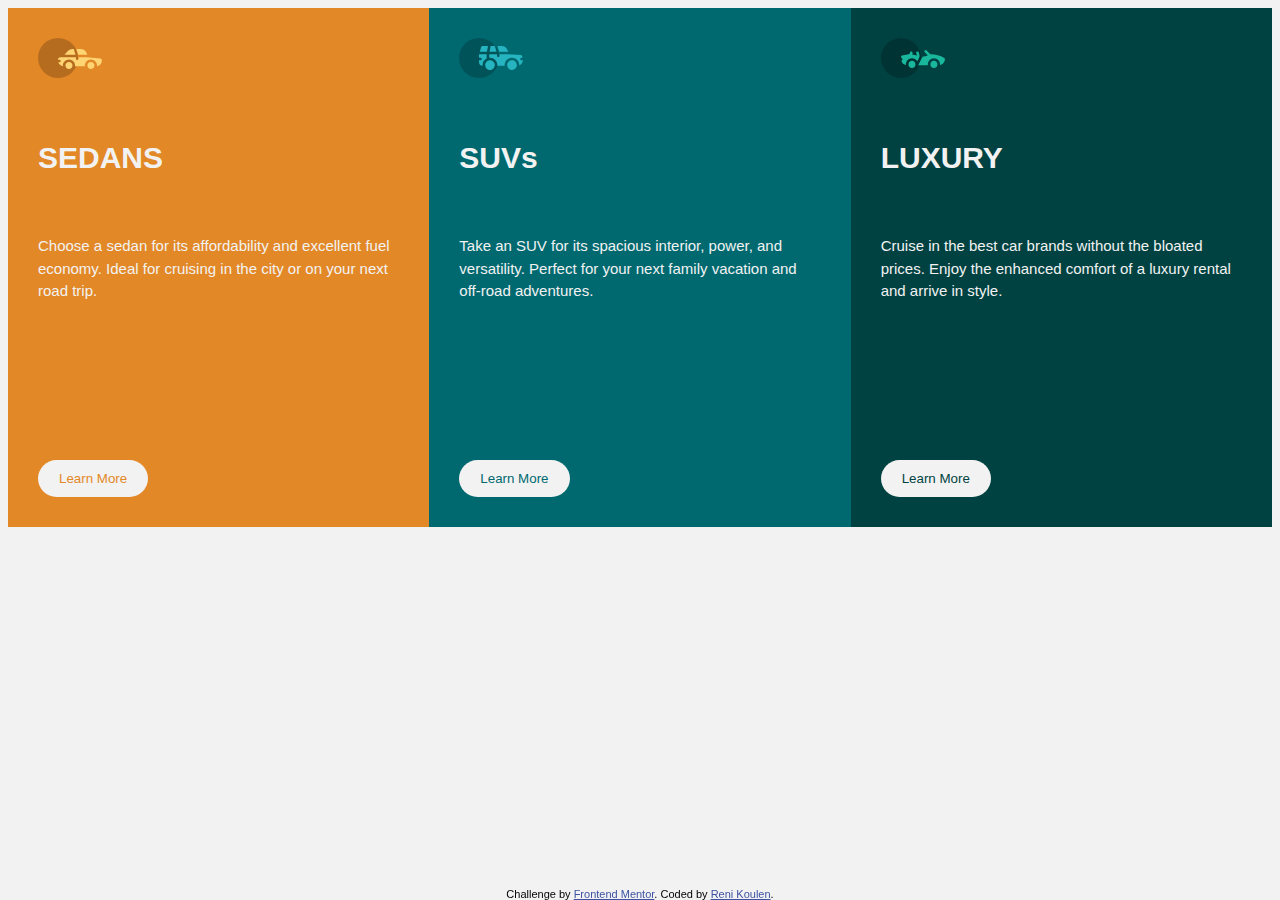
==== 3-column-preview-card-component-main/index.html @ 37594210 "Redone commit" ====
<!DOCTYPE html>
<html lang="en">
  <head>
    <meta charset="UTF-8" />
    <meta name="viewport" content="width=device-width, initial-scale=1.0" />
    <!-- displays site properly based on user's device -->

    <link
      rel="icon"
      type="image/png"
      sizes="32x32"
      href="./images/favicon-32x32.png"
    />

    <title>Frontend Mentor | 3-column preview card component</title>

    <!-- Feel free to remove these styles or customise in your own stylesheet 👍 -->

    <link rel="stylesheet" href="styles.css" />
  </head>
  <body>
    <div class="container">
      <main class="cards">
        <card class="sedans">
          <img
            src="images/icon-sedans.svg"
            alt="darker circle with a sedan shaped car heading to the right still partially inside the darker circle"
          />
          <h1 class="h1">SEDANS</h1>
          <p>
            Choose a sedan for its affordability and excellent fuel economy.
            Ideal for cruising in the city or on your next road trip.
          </p>
          <button class="sedans-btn">Learn More</button>
        </card>
        <card class="suvs">
          <img
            src="images/icon-suvs.svg"
            alt="darker circle with a SUV shaped car heading to the right still partially inside the darker circle"
          />
          <h1 class="h1">SUVs</h1>
          <p>
            Take an SUV for its spacious interior, power, and versatility.
            Perfect for your next family vacation and off-road adventures.
          </p>
          <button class="suvs-btn">Learn More</button>
        </card>

        <card class="luxury">
          <img
            src="images/icon-luxury.svg"
            alt="darker circle with a convertible shaped car heading to the right still partially inside the darker circle"
          />
          <h1 class="h1">LUXURY</h1>
          <p>
            Cruise in the best car brands without the bloated prices. Enjoy the
            enhanced comfort of a luxury rental and arrive in style.
          </p>
          <button class="luxury-btn">Learn More</button>
        </card>
      </main>
    </div>

    <footer class="attribution">
      Challenge by
      <a href="https://www.frontendmentor.io?ref=challenge" target="_blank"
        >Frontend Mentor</a
      >. Coded by <a href="#">Reni Koulen</a>.
    </footer>
  </body>
</html>
---- 3-column-preview-card-component-main/styles.css ----
/* lexend-deca-regular - latin */
@font-face {
  font-display: swap; /* Check https://developer.mozilla.org/en-US/docs/Web/CSS/@font-face/font-display for other options. */
  font-family: "Lexend Deca";
  font-style: normal;
  font-weight: 400;
  src: url("../fonts/lexend-deca-v17-latin-regular.eot"); /* IE9 Compat Modes */
  src: url("../fonts/lexend-deca-v17-latin-regular.eot?#iefix")
      format("embedded-opentype"),
    /* IE6-IE8 */ url("../fonts/lexend-deca-v17-latin-regular.woff2")
      format("woff2"),
    /* Super Modern Browsers */
      url("../fonts/lexend-deca-v17-latin-regular.woff") format("woff"),
    /* Modern Browsers */ url("../fonts/lexend-deca-v17-latin-regular.ttf")
      format("truetype"),
    /* Safari, Android, iOS */
      url("../fonts/lexend-deca-v17-latin-regular.svg#LexendDeca") format("svg"); /* Legacy iOS */
}

/* big-shoulders-display-regular - latin */
@font-face {
  font-display: swap; /* Check https://developer.mozilla.org/en-US/docs/Web/CSS/@font-face/font-display for other options. */
  font-family: "Big Shoulders Display";
  font-style: normal;
  font-weight: 400;
  src: url("../fonts/big-shoulders-display-v15-latin-regular.eot"); /* IE9 Compat Modes */
  src: url("../fonts/big-shoulders-display-v15-latin-regular.eot?#iefix")
      format("embedded-opentype"),
    /* IE6-IE8 */ url("../fonts/big-shoulders-display-v15-latin-regular.woff2")
      format("woff2"),
    /* Super Modern Browsers */
      url("../fonts/big-shoulders-display-v15-latin-regular.woff")
      format("woff"),
    /* Modern Browsers */
      url("../fonts/big-shoulders-display-v15-latin-regular.ttf")
      format("truetype"),
    /* Safari, Android, iOS */
      url("../fonts/big-shoulders-display-v15-latin-regular.svg#BigShouldersDisplay")
      format("svg"); /* Legacy iOS */
}
/* big-shoulders-display-700 - latin */
@font-face {
  font-display: swap; /* Check https://developer.mozilla.org/en-US/docs/Web/CSS/@font-face/font-display for other options. */
  font-family: "Big Shoulders Display";
  font-style: normal;
  font-weight: 700;
  src: url("../fonts/big-shoulders-display-v15-latin-700.eot"); /* IE9 Compat Modes */
  src: url("../fonts/big-shoulders-display-v15-latin-700.eot?#iefix")
      format("embedded-opentype"),
    /* IE6-IE8 */ url("../fonts/big-shoulders-display-v15-latin-700.woff2")
      format("woff2"),
    /* Super Modern Browsers */
      url("../fonts/big-shoulders-display-v15-latin-700.woff") format("woff"),
    /* Modern Browsers */
      url("../fonts/big-shoulders-display-v15-latin-700.ttf") format("truetype"),
    /* Safari, Android, iOS */
      url("../fonts/big-shoulders-display-v15-latin-700.svg#BigShouldersDisplay")
      format("svg"); /* Legacy iOS */
}

body {
  max-width: 1440px;
  background-color: hsl(0, 0%, 95%);
  font-size: 15px;
  font-family: Lexend Deca, sans-serif;
}

.container {
  margin: 0 auto;
}

main {
  display: flex;
  justify-content: center;
  color: hsl(0, 0%, 95%);
  max-width: 100%;
  max-height: 100%;
}

.cards {
  display: grid;
  grid-template-columns: repeat(3, 1fr);
  color: hsl(0, 0%, 95%);
  max-width: 100%;
  max-height: 100%;
}

img {
  padding: 30px;
}

.sedans {
  display: block;
  max-width: 100%;
  background-color: hsl(31, 77%, 52%);
}

.suvs {
  display: block;
  max-width: 100%;
  background-color: hsl(184, 100%, 22%);
}

.luxury {
  display: block;
  max-width: 100%;
  background-color: hsl(179, 100%, 13%);
}

.h1 {
  font-family: Big Shoulders Display, sans-serif;
  margin: 30px;
  max-width:100%;
}

p {
  height: 150px;
  padding: 30px;
  line-height: 1.5;
  max-width:100%;
}

button {
  margin: 30px;
  padding: 10px 20px;
  background-color: hsl(0, 0%, 95%);
  color: transparent;
  border: 1px solid transparent;
  border-radius: 20px;
}
.sedans-btn {
  color: hsl(31, 77%, 52%);
}

.suvs-btn {
  color: hsl(184, 100%, 22%);
}

.luxury-btn {
  color: hsl(179, 100%, 13%);
}

button:hover {
  color: hsl(0, 0%, 95%);
  border: 1px solid hsl(0, 0%, 95%);
}

.sedans-btn:hover {
  background-color: hsl(31, 77%, 52%);
}

.suvs-btn:hover {
  background-color: hsl(184, 100%, 22%);
}

.luxury-btn:hover {
  background-color: hsl(179, 100%, 13%);
}

footer {
  position: fixed;
  left: 0;
  bottom: 0;
  width: 100%;
}

.attribution {
  font-size: 11px;
  text-align: center;
}
.attribution a {
  color: hsl(228, 45%, 44%);
}

@media (max-width: 375px) {

main{
	max-width:50%;
	max-height: 50%;
}

  .cards {
    display: grid;
    grid-template-columns: 1fr;
  }
}
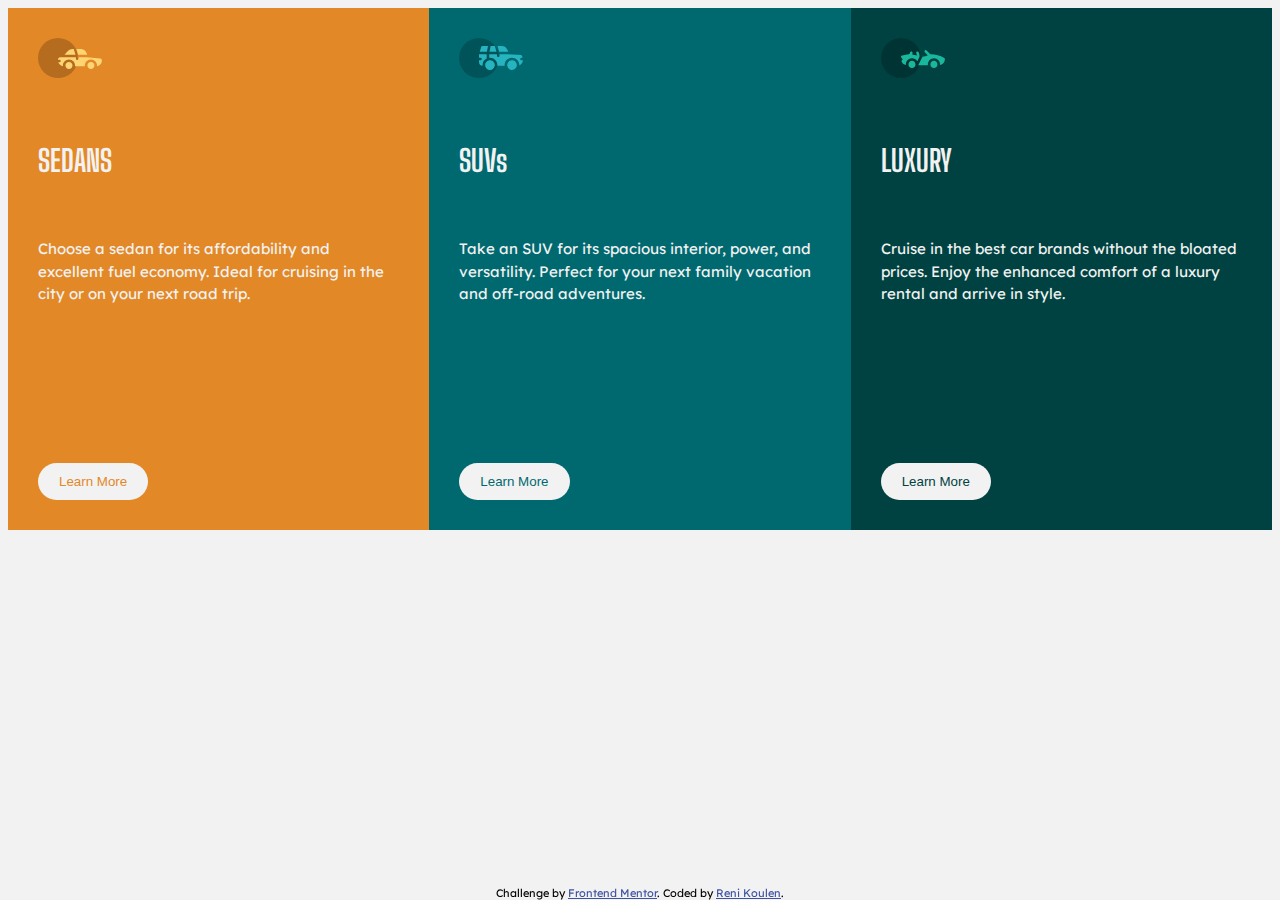
==== commit 2907d87f: "Updated html file" ====
--- a/3-column-preview-card-component-main/index.html
+++ b/3-column-preview-card-component-main/index.html
@@ -21,7 +21,7 @@
   <body>
     <div class="container">
       <main class="cards">
-        <card class="sedans">
+        <div class="sedans">
           <img
             src="images/icon-sedans.svg"
             alt="darker circle with a sedan shaped car heading to the right still partially inside the darker circle"
@@ -32,8 +32,8 @@
             Ideal for cruising in the city or on your next road trip.
           </p>
           <button class="sedans-btn">Learn More</button>
-        </card>
-        <card class="suvs">
+        </div>
+        <div class="suvs">
           <img
             src="images/icon-suvs.svg"
             alt="darker circle with a SUV shaped car heading to the right still partially inside the darker circle"
@@ -44,9 +44,9 @@
             Perfect for your next family vacation and off-road adventures.
           </p>
           <button class="suvs-btn">Learn More</button>
-        </card>
+        </div>
 
-        <card class="luxury">
+        <div class="luxury">
           <img
             src="images/icon-luxury.svg"
             alt="darker circle with a convertible shaped car heading to the right still partially inside the darker circle"
@@ -57,7 +57,7 @@
             enhanced comfort of a luxury rental and arrive in style.
           </p>
           <button class="luxury-btn">Learn More</button>
-        </card>
+        </div>
       </main>
     </div>
 
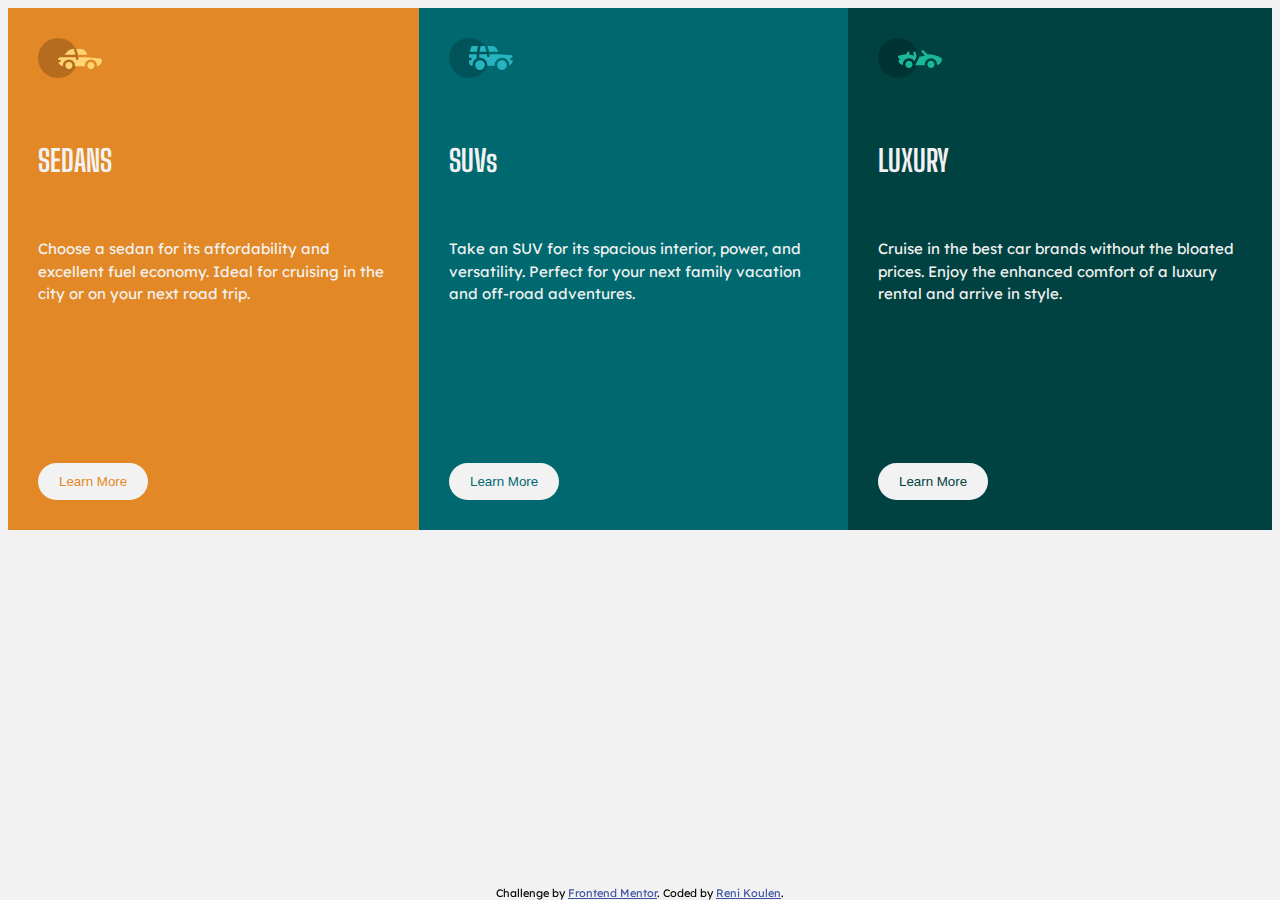
==== commit 882decf2: "Update index.html" ====
--- a/3-column-preview-card-component-main/index.html
+++ b/3-column-preview-card-component-main/index.html
@@ -3,7 +3,7 @@
   <head>
     <meta charset="UTF-8" />
     <meta name="viewport" content="width=device-width, initial-scale=1.0" />
-    <!-- displays site properly based on user's device -->
+    
 
     <link
       rel="icon"
@@ -14,14 +14,11 @@
 
     <title>Frontend Mentor | 3-column preview card component</title>
 
-    <!-- Feel free to remove these styles or customise in your own stylesheet 👍 -->
-
     <link rel="stylesheet" href="styles.css" />
   </head>
   <body>
-    <div class="container">
-      <main class="cards">
-        <div class="sedans">
+      <main class="flex-container">
+        <div class="sedans cards">
           <img
             src="images/icon-sedans.svg"
             alt="darker circle with a sedan shaped car heading to the right still partially inside the darker circle"
@@ -33,7 +30,7 @@
           </p>
           <button class="sedans-btn">Learn More</button>
         </div>
-        <div class="suvs">
+        <div class="suvs cards">
           <img
             src="images/icon-suvs.svg"
             alt="darker circle with a SUV shaped car heading to the right still partially inside the darker circle"
@@ -46,7 +43,7 @@
           <button class="suvs-btn">Learn More</button>
         </div>
 
-        <div class="luxury">
+        <div class="luxury cards">
           <img
             src="images/icon-luxury.svg"
             alt="darker circle with a convertible shaped car heading to the right still partially inside the darker circle"
@@ -59,7 +56,6 @@
           <button class="luxury-btn">Learn More</button>
         </div>
       </main>
-    </div>
 
     <footer class="attribution">
       Challenge by
